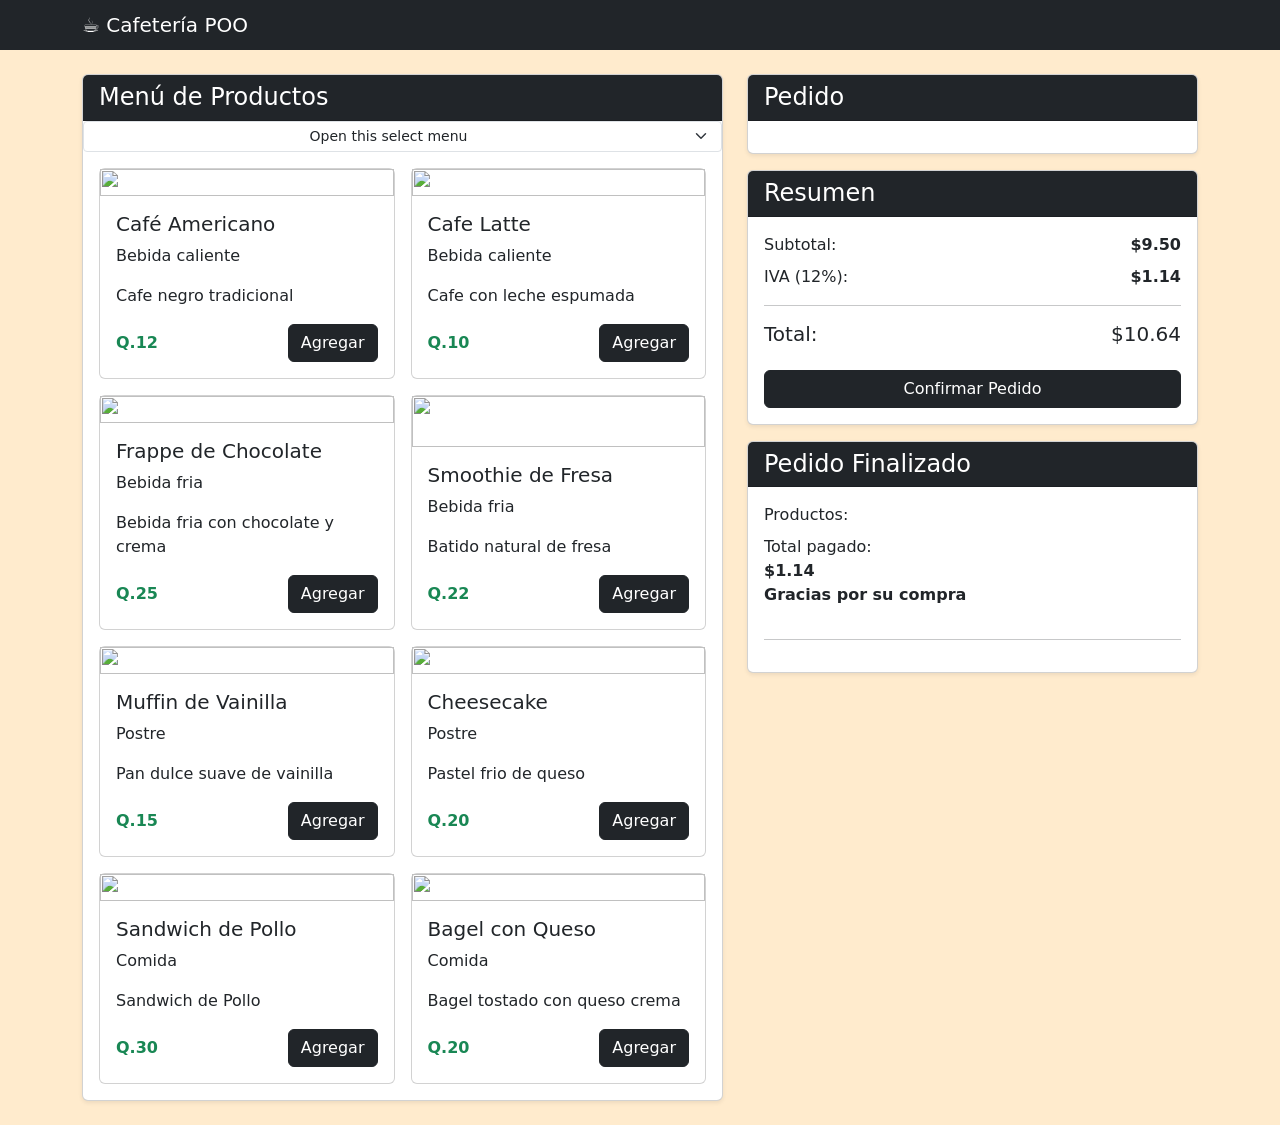
==== index2.html @ 633e3a1d "Agrego nueva logica" ====
<!DOCTYPE html>
<html lang="es">

<head>
    <meta charset="UTF-8">
    <meta name="viewport" content="width=device-width, initial-scale=1.0">
    <link href="https://cdn.jsdelivr.net/npm/bootstrap@5.3.3/dist/css/bootstrap.min.css" rel="stylesheet">
    <link rel="stylesheet" href="./style2.css">
    <title>Cafetería POO</title>
</head>

<body>
    <!-- NAVBAR -->
    <nav class="navbar navbar-dark bg-dark">
        <div class="container">
            <span class="navbar-brand mb-0 h1">
                ☕ Cafetería POO
            </span>
        </div>
    </nav>
    <div class="container my-4">
        <div class="row">
            <!-- SECCIÓN INICIO / MENÚ -->
            <div class="col-lg-7">
                <div class="card shadow-sm">
                    <div class="card-header bg-dark text-white h-25">
                        <h4 class="mb-0">Menú de Productos</h4>


                    </div>
                    <select id="opciones" class="form-select form-select-sm w-100 text-center"
                        aria-label="Small select example">
                        <option value="1" selected>Open this select menu</option>
                        <option value="1">Todas</option>
                        <option value="2">Bebidas calientes</option>
                        <option value="3">Bebidas Frias</option>
                        <option value="4">Postres</option>
                        <option value="5">Comida</option>
                    </select>
                    <div class="card-body">
                        <div id="contenedorProductos" class="row g-3">
                            <!-- Producto -->
                        </div>
                    </div>
                </div>
            </div>
            <!-- PEDIDO + TOTALES -->
            <div class="col-lg-5">
                <!-- PEDIDO -->
                <div class="card shadow-sm mb-3">
                    <div class="card-header bg-dark text-white">
                        <h4 class="mb-0">Pedido</h4>
                    </div>
                    <div id="pedidosVisuales" class="card-body pedido-container">


                        <!-- Item Pedido -->
                    </div>
                </div>
                <!-- TOTALES -->
                <div class="card shadow-sm">
                    <div class="card-header bg-dark text-white">
                        <h4 class="mb-0">Resumen</h4>
                    </div>
                    <div class="card-body">
                        <div class="d-flex justify-content-between mb-2">
                            <span>Subtotal:</span>
                            <strong id="SubTodo">$9.50</strong>
                        </div>
                        <div class="d-flex justify-content-between mb-2">
                            <span>IVA (12%):</span>
                            <strong id="iva">$1.14</strong>
                        </div>
                        <hr>
                        <div class="d-flex justify-content-between">
                            <h5>Total:</h5>
                            <h5 class="text-dark" id="Total">$10.64</h5>
                        </div>
                        <button id="confirmar" class="btn btn-dark w-100 mt-3">
                            Confirmar Pedido
                        </button>
                    </div>
                </div>
                <div class="card shadow-sm mt-3">
                    <div class="card-header bg-dark text-white">
                        <h4 class="mb-0">Pedido Finalizado</h4>
                    </div>
                    <div class="card-body">
                        <div class="d-flex justify-content-between mb-2">
                            <span>Productos:</span>
                            <p>

                            </p>
                        </div>
                        <div class="d-flex justify-content-between flex-column mb-2">
                            <span>Total pagado:</span>
                            <strong id="iva">$1.14</strong>
                            <p> 
                                <strong>Gracias por su compra</strong>
                            </p>
                        </div>
                        <hr>
                    </div>
                </div>

            </div>
        </div>
    </div>
    <script src="./index.js"></script>
    <script src="https://cdn.jsdelivr.net/npm/bootstrap@5.3.8/dist/js/bootstrap.bundle.min.js"></script>
</body>

</html>
---- style2.css ----
body {
            background-color: blanchedalmond;
        }

        .card-producto {
            transition: 0.3s;
        }

        .card-producto:hover {
            transform: translateY(-3px);
        }

        .pedido-container {
            max-height: 500px;
            overflow-y: auto;
        }
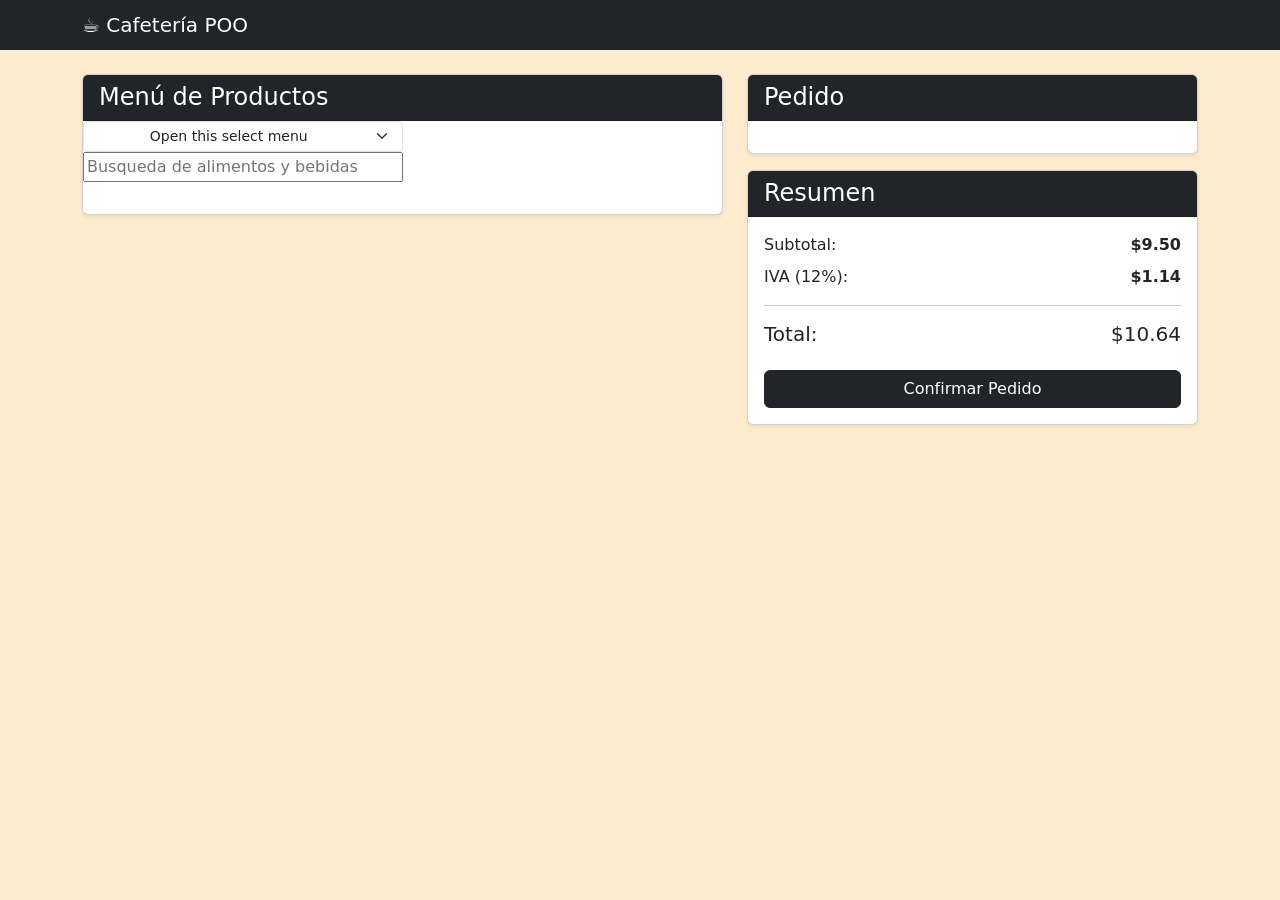
==== commit 6307deb4: "Agrego nueva logica" ====
--- a/index2.html
+++ b/index2.html
@@ -25,10 +25,9 @@
                 <div class="card shadow-sm">
                     <div class="card-header bg-dark text-white h-25">
                         <h4 class="mb-0">Menú de Productos</h4>
-
-
                     </div>
-                    <select id="opciones" class="form-select form-select-sm w-100 text-center"
+                    <div>
+                    <select id="opciones" class="form-select form-select-sm w-50 text-center"
                         aria-label="Small select example">
                         <option value="1" selected>Open this select menu</option>
                         <option value="1">Todas</option>
@@ -37,6 +36,8 @@
                         <option value="4">Postres</option>
                         <option value="5">Comida</option>
                     </select>
+                    <input id="input" class="w-50" type="text" placeholder="Busqueda de alimentos y bebidas">                        
+                    </div>
                     <div class="card-body">
                         <div id="contenedorProductos" class="row g-3">
                             <!-- Producto -->
@@ -65,7 +66,7 @@
                     <div class="card-body">
                         <div class="d-flex justify-content-between mb-2">
                             <span>Subtotal:</span>
-                            <strong id="SubTodo">$9.50</strong>
+                            <strong id="SubTotal">$9.50</strong>
                         </div>
                         <div class="d-flex justify-content-between mb-2">
                             <span>IVA (12%):</span>
@@ -81,20 +82,21 @@
                         </button>
                     </div>
                 </div>
-                <div class="card shadow-sm mt-3">
+                <!--nota final-->
+                <div id="final" class="card shadow-sm mt-3 d-none">
                     <div class="card-header bg-dark text-white">
                         <h4 class="mb-0">Pedido Finalizado</h4>
                     </div>
                     <div class="card-body">
                         <div class="d-flex justify-content-between mb-2">
                             <span>Productos:</span>
-                            <p>
+                            <div id="lista">
 
-                            </p>
+                            </div>
                         </div>
                         <div class="d-flex justify-content-between flex-column mb-2">
                             <span>Total pagado:</span>
-                            <strong id="iva">$1.14</strong>
+                            <strong id="TotalPagado">$1.14</strong>
                             <p> 
                                 <strong>Gracias por su compra</strong>
                             </p>
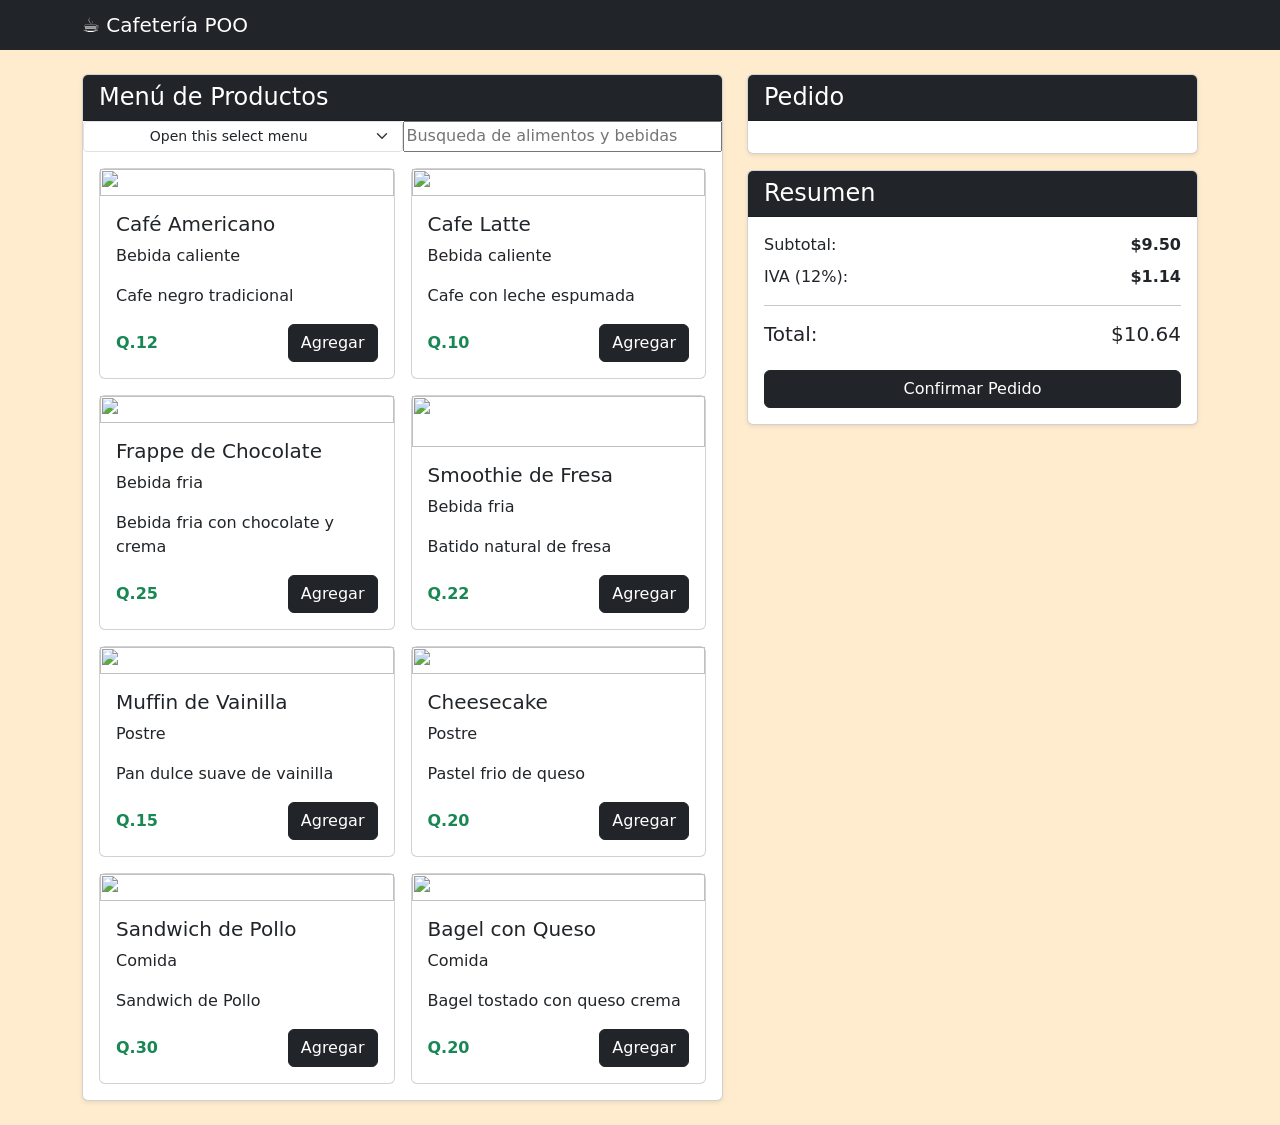
==== commit fdcfe7df: "Agrego algunos cambios" ====
--- a/index2.html
+++ b/index2.html
@@ -26,7 +26,7 @@
                     <div class="card-header bg-dark text-white h-25">
                         <h4 class="mb-0">Menú de Productos</h4>
                     </div>
-                    <div>
+                    <div class="w-100 d-flex">
                     <select id="opciones" class="form-select form-select-sm w-50 text-center"
                         aria-label="Small select example">
                         <option value="1" selected>Open this select menu</option>
@@ -108,7 +108,7 @@
             </div>
         </div>
     </div>
-    <script src="./index.js"></script>
+    <script src="./app2.js"></script>
     <script src="https://cdn.jsdelivr.net/npm/bootstrap@5.3.8/dist/js/bootstrap.bundle.min.js"></script>
 </body>
 
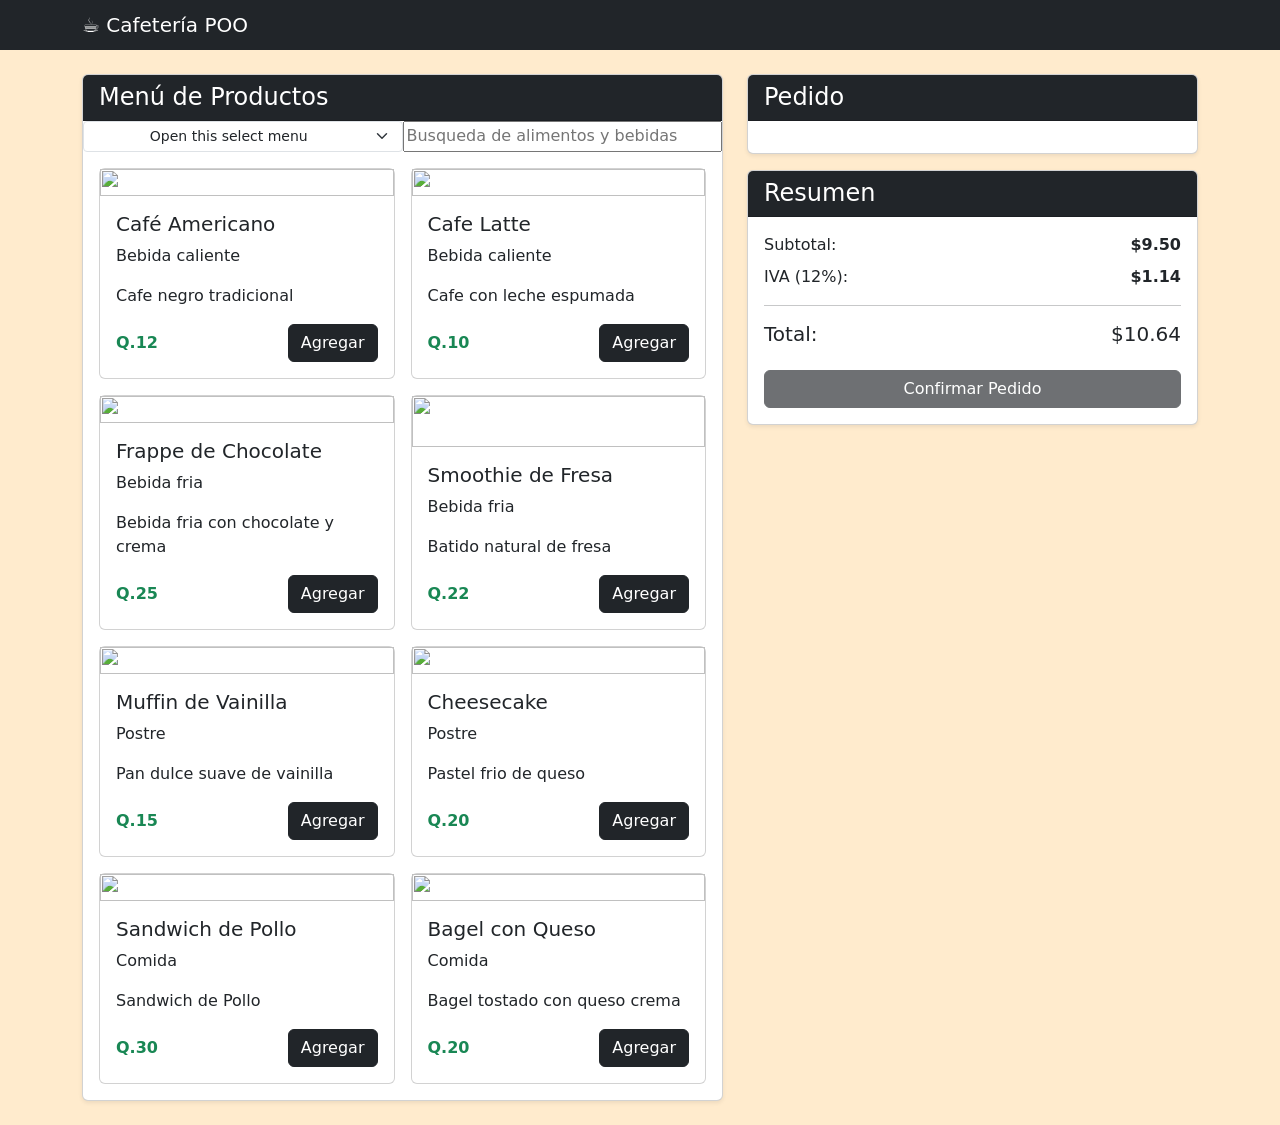
==== commit ecec3477: "Agrego cambios en el boton de pedidos" ====
--- a/index2.html
+++ b/index2.html
@@ -77,7 +77,7 @@
                             <h5>Total:</h5>
                             <h5 class="text-dark" id="Total">$10.64</h5>
                         </div>
-                        <button id="confirmar" class="btn btn-dark w-100 mt-3">
+                        <button id="confirmar" class="btn btn-dark w-100 mt-3" disabled>
                             Confirmar Pedido
                         </button>
                     </div>
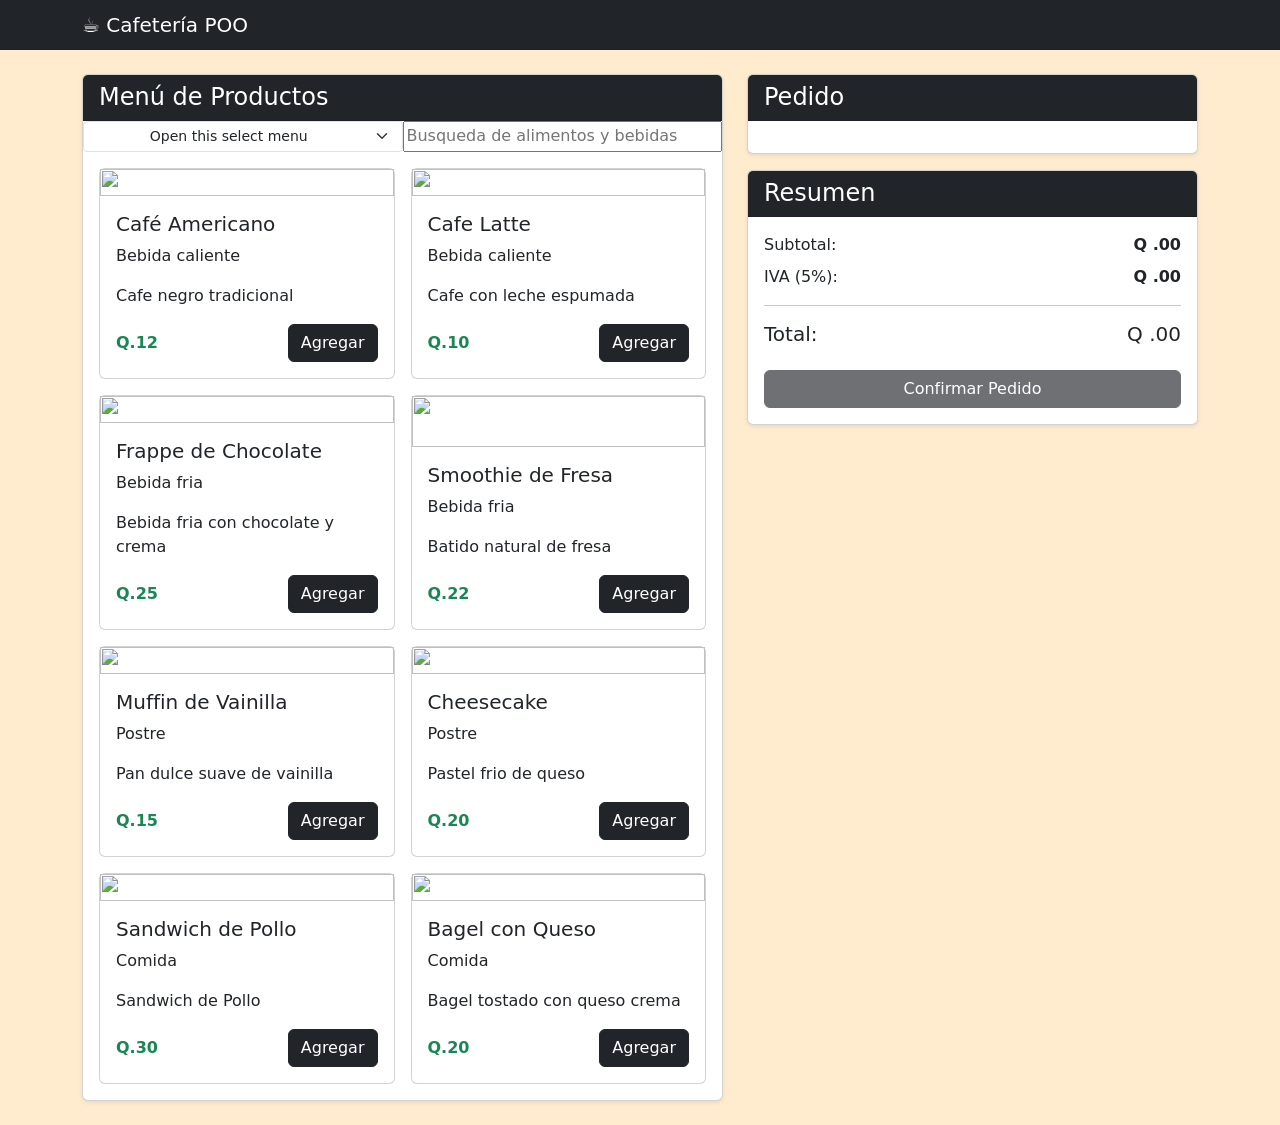
==== commit e3e37551: "Agrego cambios en las clases" ====
--- a/index2.html
+++ b/index2.html
@@ -66,16 +66,16 @@
                     <div class="card-body">
                         <div class="d-flex justify-content-between mb-2">
                             <span>Subtotal:</span>
-                            <strong id="SubTotal">$9.50</strong>
+                            <strong id="SubTotal">Q .00</strong>
                         </div>
                         <div class="d-flex justify-content-between mb-2">
-                            <span>IVA (12%):</span>
-                            <strong id="iva">$1.14</strong>
+                            <span>IVA (5%):</span>
+                            <strong id="iva">Q .00</strong>
                         </div>
                         <hr>
                         <div class="d-flex justify-content-between">
                             <h5>Total:</h5>
-                            <h5 class="text-dark" id="Total">$10.64</h5>
+                            <h5 class="text-dark" id="Total">Q .00</h5>
                         </div>
                         <button id="confirmar" class="btn btn-dark w-100 mt-3" disabled>
                             Confirmar Pedido
@@ -96,7 +96,7 @@
                         </div>
                         <div class="d-flex justify-content-between flex-column mb-2">
                             <span>Total pagado:</span>
-                            <strong id="TotalPagado">$1.14</strong>
+                            <strong id="TotalPagado">Q .00</strong>
                             <p> 
                                 <strong>Gracias por su compra</strong>
                             </p>
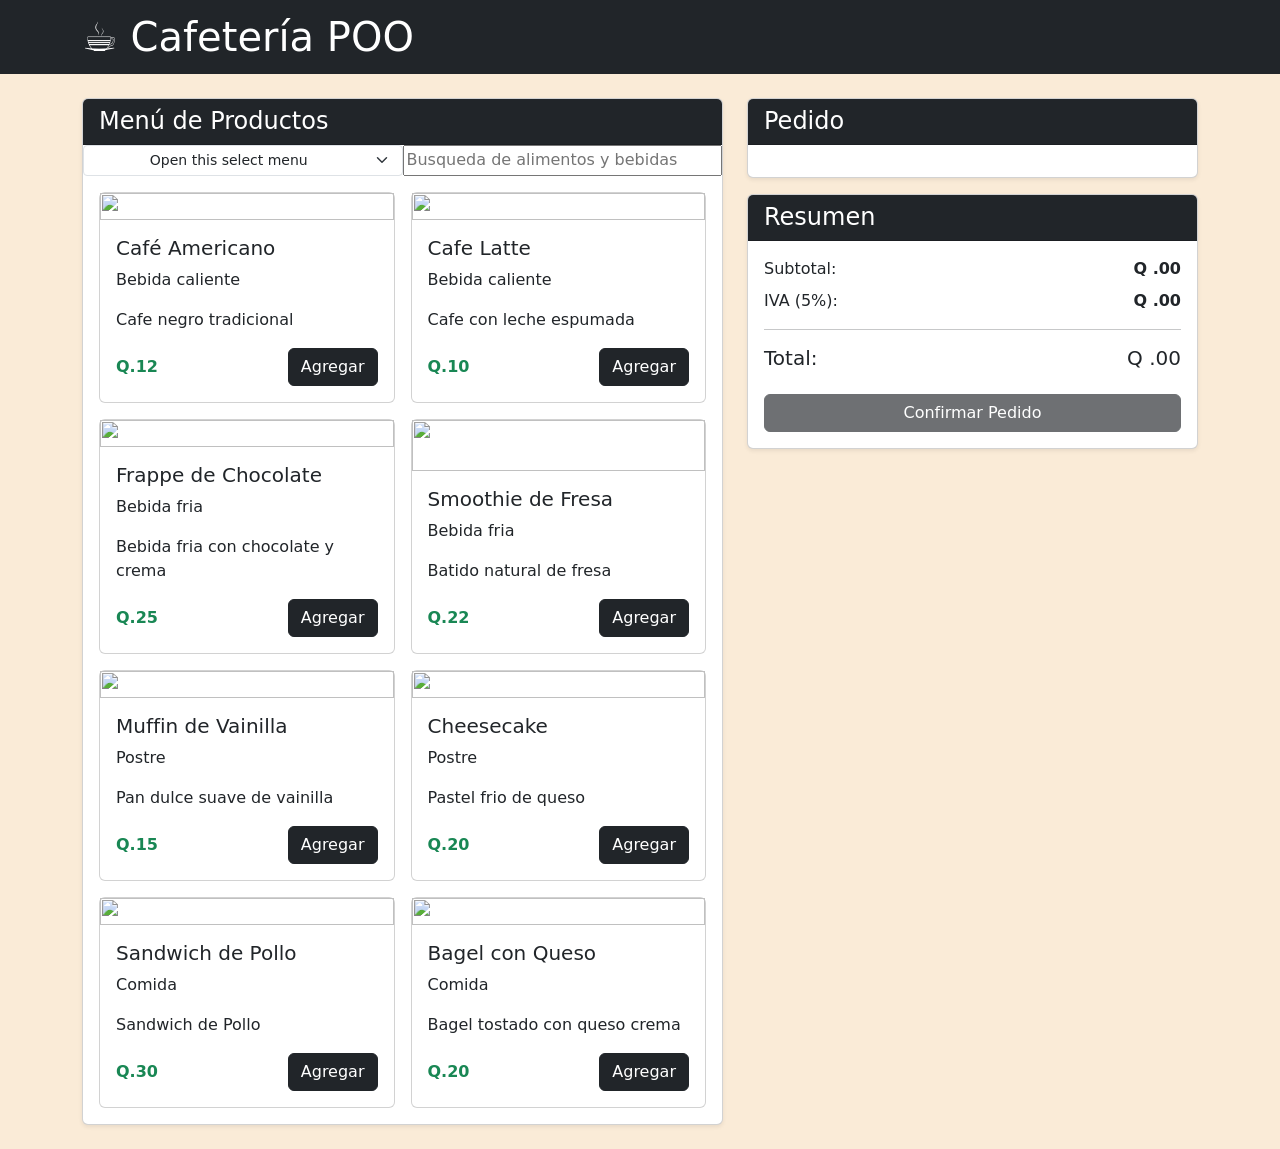
==== commit ee196912: "Agrego cambios el la logica de los botones" ====
--- a/index2.html
+++ b/index2.html
@@ -13,7 +13,7 @@
     <!-- NAVBAR -->
     <nav class="navbar navbar-dark bg-dark">
         <div class="container">
-            <span class="navbar-brand mb-0 h1">
+            <span class="navbar-brand mb-0 h1 fs-1">
                 ☕ Cafetería POO
             </span>
         </div>
@@ -27,16 +27,16 @@
                         <h4 class="mb-0">Menú de Productos</h4>
                     </div>
                     <div class="w-100 d-flex">
-                    <select id="opciones" class="form-select form-select-sm w-50 text-center"
-                        aria-label="Small select example">
-                        <option value="1" selected>Open this select menu</option>
-                        <option value="1">Todas</option>
-                        <option value="2">Bebidas calientes</option>
-                        <option value="3">Bebidas Frias</option>
-                        <option value="4">Postres</option>
-                        <option value="5">Comida</option>
-                    </select>
-                    <input id="input" class="w-50" type="text" placeholder="Busqueda de alimentos y bebidas">                        
+                        <select id="opciones" class="form-select form-select-sm w-50 text-center"
+                            aria-label="Small select example">
+                            <option value="1" selected>Open this select menu</option>
+                            <option value="1">Todas</option>
+                            <option value="2">Bebidas calientes</option>
+                            <option value="3">Bebidas Frias</option>
+                            <option value="4">Postres</option>
+                            <option value="5">Comida</option>
+                        </select>
+                        <input id="input" class="w-50" type="text" placeholder="Busqueda de alimentos y bebidas">
                     </div>
                     <div class="card-body">
                         <div id="contenedorProductos" class="row g-3">
@@ -59,7 +59,7 @@
                     </div>
                 </div>
                 <!-- TOTALES -->
-                <div class="card shadow-sm">
+                <div id="resumen" class="card shadow-sm">
                     <div class="card-header bg-dark text-white">
                         <h4 class="mb-0">Resumen</h4>
                     </div>
@@ -84,24 +84,24 @@
                 </div>
                 <!--nota final-->
                 <div id="final" class="card shadow-sm mt-3 d-none">
-                    <div class="card-header bg-dark text-white">
+                    <div class="card-header bg-dark text-white d-flex justify-content-between">
                         <h4 class="mb-0">Pedido Finalizado</h4>
+                        <button id="borrar" class=" btn btn-danger text-white">X</button>
                     </div>
                     <div class="card-body">
                         <div class="d-flex justify-content-between mb-2">
-                            <span>Productos:</span>
+                            <span class="fs-5">Productos:</span>
                             <div id="lista">
 
                             </div>
                         </div>
                         <div class="d-flex justify-content-between flex-column mb-2">
-                            <span>Total pagado:</span>
-                            <strong id="TotalPagado">Q .00</strong>
-                            <p> 
-                                <strong>Gracias por su compra</strong>
+                            <span class="fs-5">Total pagado:</span>
+                            <strong id="TotalPagado" class="fs-5">Q .00</strong>
+                            <p>
+                                <strong class="fs-5">Gracias por su compra!!!</strong>
                             </p>
                         </div>
-                        <hr>
                     </div>
                 </div>
 
--- a/style2.css
+++ b/style2.css
@@ -1,5 +1,5 @@
         body {
-            background-color: blanchedalmond;
+            background-color: antiquewhite;
         }
 
         .card-producto {
